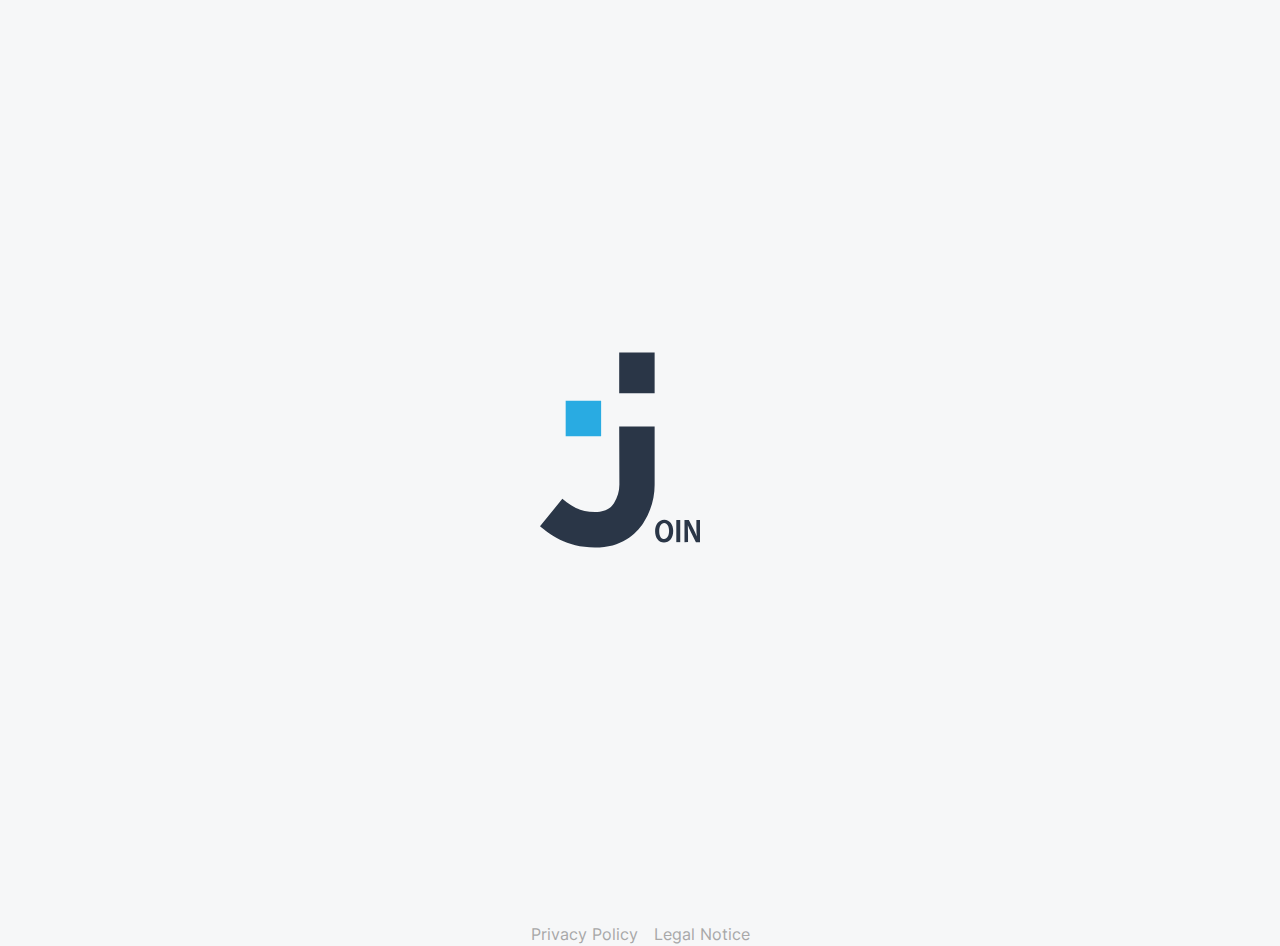
==== index.html @ 6dc1a2e0 "removing unnecessary comments and formatting" ====
<!DOCTYPE html>
<html lang="en">

<head>
  <meta charset="UTF-8" />
  <meta name="viewport" content="width=device-width, initial-scale=1.0" />
  <!-- FAVICON -->
  <link rel="apple-touch-icon" sizes="180x180" href="./img/favicon/apple-touch-icon.png" />
  <link rel="icon" type="image/png" sizes="32x32" href="./img/favicon/favicon-32x32.png" />
  <link rel="icon" type="image/png" sizes="16x16" href="./img/favicon/favicon-16x16.png" />
  <link rel="manifest" href="./img/favicon/site.webmanifest" />
  <link rel="mask-icon" href="./img/favicon/safari-pinned-tab.svg" color="#5bbad5" />
  <link rel="shortcut icon" href="./img/favicon/favicon.ico" />
  <meta name="msapplication-TileColor" content="#da532c" />
  <meta name="msapplication-config" content="./img/favicon/browserconfig.xml" />
  <meta name="theme-color" content="#ffffff" />
  <!-- FAVICON END -->
  <link rel="stylesheet" href="./styles/bootstrap.css" />
  <link rel="stylesheet" href="./styles/fonts.css" />
  <script defer src="./scripts/bootstrap.js"></script>
  <script defer src="./scripts/storage.js"></script>
  <script defer src="./scripts/utils.js"></script>
  <script defer src="./scripts/login.js"></script>
  <link rel="stylesheet" href="./styles/fonts.css" />
  <link rel="stylesheet" href="./styles/index.css" />
  <title>JOIN</title>
</head>

<body onload="init();">
  <nav class="nav p-5">
    <div alt="JOIN Logo" class="logo-img"></div>
    <div class="nav-join-user">
      <span>Not a JOIN user?</span>
      <button class="signup-btn" onclick="showSignup();">Sign up</button>
    </div>
  </nav>
  <div class="topdown-messages" id="topdownMessages">
    You are now logged in!
  </div>
  <main class="main-container">
    <div class="login-box">
      <form onsubmit="login(); return false;" id="loginForm">
        <h1 class="">Log in</h1>
        <span class="login-line"></span>
        <div class="input-container">
          <input class="text-input" type="email" name="email" id="email" placeholder="Email" required />
          <img src="./img/mail.svg" alt="Small Mail Symbol" class="input-icons" />
        </div>
        <div class="input-container">
          <input class="text-input" type="password" name="password" placeholder="Password" id="password" required />
          <img src="./img/lock.svg" alt="Small Lock Symbol" class="input-icons" />
        </div>
        <div class="checkbox-container">
          <div class="remember-me-container">
            <input class="remember-checkbox" type="checkbox" name="remember" id="remember" />
            <span>Remember me</span>
          </div>
          <a onclick="forgotMyPassword();" class="forgot-link">Forgot my password</a>
        </div>
        <div class="login-btn-container">
          <button class="signup-btn" onclick="login();">Log in</button>
          <button class="signup-btn guest-login-btn" type="button" onclick="guestLogin();">
            Guest Log in
          </button>
        </div>
      </form>
    </div>
    <div class="nav-join-user-mobile">
      <span>Not a JOIN user?</span>
      <button class="signup-btn" onclick="showSignup();">Sign up</button>
    </div>
    <footer class="footer-container">
      <a>Privacy Policy</a>
      <a>Legal Notice</a>
    </footer>
  </main>
</body>

</html>
---- styles/fonts.css ----
/* inter-regular - latin */
@font-face {
  font-display: swap; /* Check https://developer.mozilla.org/en-US/docs/Web/CSS/@font-face/font-display for other options. */
  font-family: "Inter";
  font-style: normal;
  font-weight: 400;
  src: url("../fonts/inter-v12-latin-regular.woff2") format("woff2"); /* Chrome 36+, Opera 23+, Firefox 39+, Safari 12+, iOS 10+ */
}
/* inter-700 - latin */
@font-face {
  font-display: swap; /* Check https://developer.mozilla.org/en-US/docs/Web/CSS/@font-face/font-display for other options. */
  font-family: "Inter";
  font-style: normal;
  font-weight: 700;
  src: url("../fonts/inter-v12-latin-700.woff2") format("woff2"); /* Chrome 36+, Opera 23+, Firefox 39+, Safari 12+, iOS 10+ */
}
---- styles/fonts.css ----
/* inter-regular - latin */
@font-face {
  font-display: swap; /* Check https://developer.mozilla.org/en-US/docs/Web/CSS/@font-face/font-display for other options. */
  font-family: "Inter";
  font-style: normal;
  font-weight: 400;
  src: url("../fonts/inter-v12-latin-regular.woff2") format("woff2"); /* Chrome 36+, Opera 23+, Firefox 39+, Safari 12+, iOS 10+ */
}
/* inter-700 - latin */
@font-face {
  font-display: swap; /* Check https://developer.mozilla.org/en-US/docs/Web/CSS/@font-face/font-display for other options. */
  font-family: "Inter";
  font-style: normal;
  font-weight: 700;
  src: url("../fonts/inter-v12-latin-700.woff2") format("woff2"); /* Chrome 36+, Opera 23+, Firefox 39+, Safari 12+, iOS 10+ */
}
---- styles/index.css ----
body {
  background-color: #f6f7f8;
  font-family: Inter;
}

h1 {
  font-weight: 700;
  font-size: 3rem;
}
.logo-img {
  position: absolute;
  top: calc(100vh - 50% - 100px);
  left: calc(100vw - 50% - 100px);
  width: 200px;
  height: 200px;
  z-index: 10;
  animation: logoSlideIn 2s forwards 1s;
  background-image: url(../img/logo_dark.svg);
  background-repeat: no-repeat;
  background-size: contain;
}
.signup-btn {
  display: flex;
  align-items: center;
  justify-content: center;
  font-size: 1.5rem;
  padding: 10px 16px;
  border-radius: 8px;
  background: #2a3647;
  border: none;
  color: white;
}
.nav {
  display: flex;
  justify-content: flex-end;
}
.nav-join-user {
  gap: 35px;
  font-size: 1.25rem;
  display: flex;
  align-items: center;
  opacity: 0;
  animation: appearLoginField 1s forwards 1s;
}

.nav-join-user-mobile {
  align-items: center;
  gap: 35px;
  justify-content: center;
  display: none;
  opacity: 0;
  animation: appearLoginField 1s forwards 1s;
}

.login-box {
  background-color: white;
  position: relative;
  opacity: 0;
  z-index: 5;
  animation: appearLoginField 1s forwards 1s;
  text-align: center;
  align-items: center;
  padding: 32px 0;
  width: 50%;
  min-height: 500px;
  margin: 10vh 100px 0 100px;
  display: flex;
  flex-direction: column;
  border-radius: 30px;
  justify-content: center;
  box-shadow: 0px 0px 14px 3px rgba(0, 0, 0, 0.04);
}

.login-line {
  width: 100px;
  height: 2px;
  align-self: center;
  background-color: #29abe2;
}
.main-container {
  display: flex;
  justify-content: center;
  flex-direction: column;
  align-items: center;
}

form {
  display: flex;
  flex-direction: column;
}

.input-container {
  cursor: text;
  display: flex;
  justify-content: space-between;
  margin: 16px 0;
  padding: 5px 20px;
  border: 1px solid rgba(0, 0, 0, 0.2);
  border-radius: 10px;
}
.text-input,
.text-input:focus {
  border: none;
  outline: none;
}

.login-btn-container {
  margin: 20px 0;

  display: flex;
  justify-content: space-between;
}

.topdown-messages {
  padding: 10px;
  background-color: #2a3647;
  color: white;
  width: 30%;
  border-radius: 10px;
  text-align: center;
  position: absolute;
  left: 35%;
  top: 100px;
  opacity: 0;
}

.show-topdown {
  animation: showTopDownAnimation 3s forwards 1s;
}

.checkbox-container {
  display: flex;
  gap: 20px;
}
.remember-checkbox {
  height: 16px;
  width: 17px;
  margin: 5px 10px;
  cursor: pointer;
  appearance: none;
  -webkit-appearance: none;
  -moz-appearance: none;
  background: url(../img/checkbox.svg);
  background-size: cover;
}

.remember-checkbox:checked {
  background: url(../img/checkbox_checked.svg);
  background-size: cover;
}

.remember-me-container {
  display: flex;
  align-items: center;
}

.forgot-link {
  color: #29abe2;
  text-decoration: none;
  cursor: pointer;
}

.guest-login-btn {
  border: 1px solid #2a3647;
  background-color: white;
  font-weight: 700;
  color: #2a3647;
}
.checkbox-container {
  margin: 10px 10px;
}

.reset-password-btn {
  min-width: 50px;
  align-self: center;
}

.reset-password-input {
  align-self: center;
}

.arrow-back {
  object-fit: cover;
  cursor: pointer;
  width: 37px;
  position: absolute;
  top: 15px;
  left: 15px;
}

.signup-btn-container {
  margin: 29px 0;
  display: flex;
  justify-content: center;
}

.footer-container {
  display: flex;
  gap: 16px;
  color: #a8a8a8;
  margin-top: 180px;
}

.footer-container a {
  cursor: pointer;
}

@keyframes logoSlideIn {
  0% {
    top: calc(100vh - 50% - 100px);
    left: calc(100vw - 50% - 100px);
  }

  100% {
    top: 0px;
    left: 10px;
    transform: scale(0.5);
  }
}

@keyframes logoSlideInMobile {
  0% {
    background-image: url(../img/logo_dark.svg);
    top: calc(100vh - 50% - 100px);
    left: calc(100vw - 50% - 100px);
  }

  100% {
    background-image: url(../img/logo_dark.svg);
    top: 0px;
    left: 10px;
    transform: scale(0.5);
  }
}

@keyframes mobileBackgroundColorChange {
  0% {
  }
  100% {
    background-color: #f6f7f8;
  }
}

@keyframes appearLoginField {
  0% {
    opacity: 0;
  }

  100% {
    opacity: 1;
  }
}

@keyframes showTopDownAnimation {
  0% {
    opacity: 0;
  }

  30% {
    opacity: 1;
  }

  90% {
    opacity: 1;
  }
  100% {
    opacity: 0;
  }
}

@media only screen and (max-width: 750px) {
  .login-box {
    width: 70%;
    margin: 15vh 20px 50px 20px;
  }
  .login-line {
    margin-bottom: 40px;
  }
}
@media only screen and (max-width: 600px) {
  body {
    background-color: #2a3647;
    animation: mobileBackgroundColorChange 2s forwards 1s;
  }
  form {
    align-items: center;
  }
  .logo-img {
    background-image: url(../img/logo_white.svg);
    animation: logoSlideInMobile 2s forwards 1s;
  }
  .login-box {
    width: 90%;
  }
  .footer-container {
    margin-top: 0;
    margin-bottom: 50px;
  }
  .nav-join-user {
    display: none;
  }
  .login-btn-container {
    justify-content: space-around;
    flex-direction: column;
    max-width: fit-content;
    gap: 20px;
  }
  .nav-join-user-mobile {
    display: flex;
    margin-bottom: 100px;
  }
  .input-container {
    margin-right: 20px;
    margin-left: 20px;
  }
  .checkbox-container {
    flex-direction: column-reverse;
    align-self: flex-start;
    gap: 5px;
  }
  .remember-me-container {
    justify-content: flex-start;
  }
  .remember-checkbox {
    margin: 0;
    margin-right: 10px;
  }
}

@media only screen and (max-width: 390px) {
}
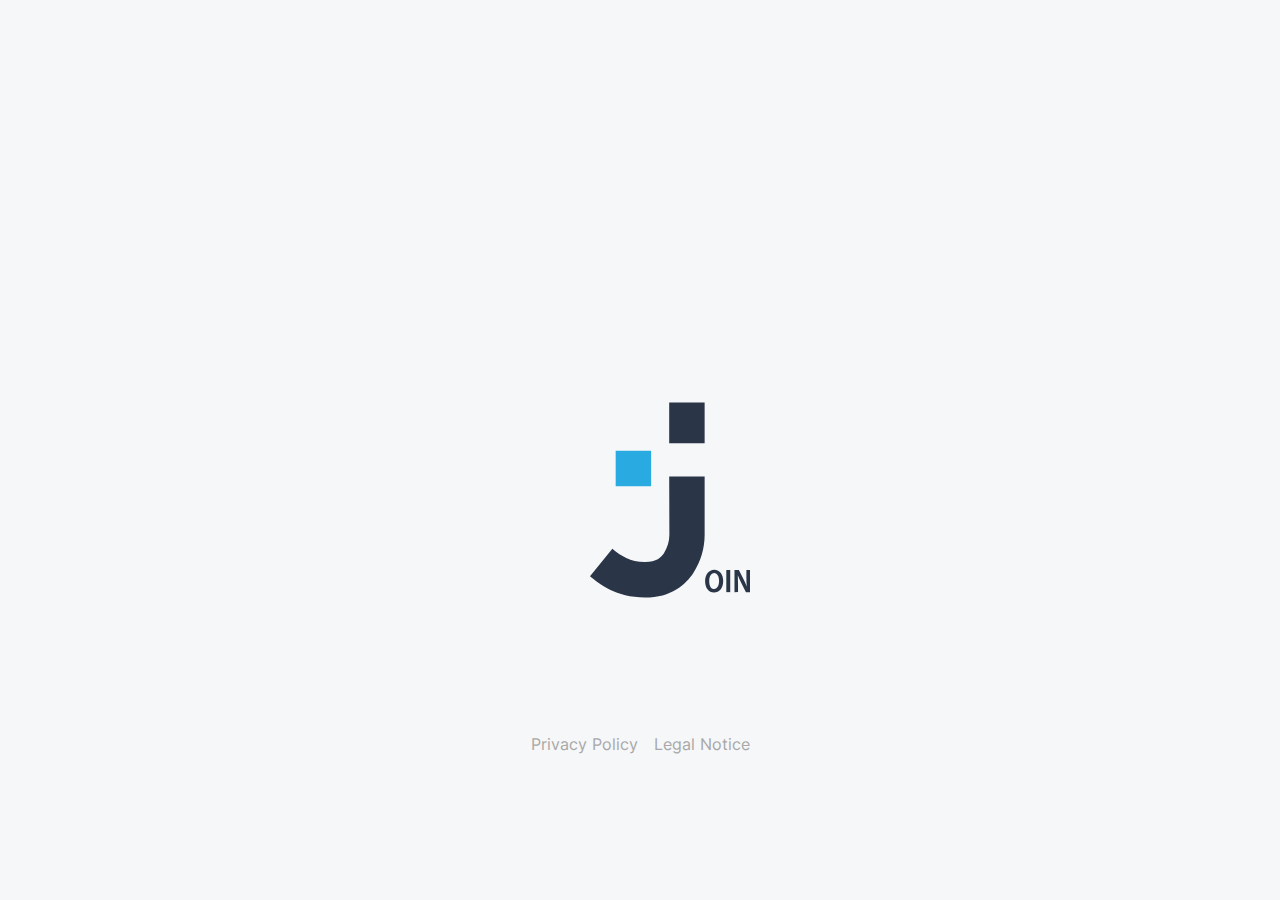
==== commit 97313e62: "fixed login and mark site as active" ====
--- a/index.html
+++ b/index.html
@@ -1,79 +1,129 @@
 <!DOCTYPE html>
 <html lang="en">
+  <head>
+    <meta charset="UTF-8" />
+    <meta name="viewport" content="width=device-width, initial-scale=1.0" />
+    <!-- FAVICON -->
+    <link
+      rel="apple-touch-icon"
+      sizes="180x180"
+      href="./img/favicon/apple-touch-icon.png"
+    />
+    <link
+      rel="icon"
+      type="image/png"
+      sizes="32x32"
+      href="./img/favicon/favicon-32x32.png"
+    />
+    <link
+      rel="icon"
+      type="image/png"
+      sizes="16x16"
+      href="./img/favicon/favicon-16x16.png"
+    />
+    <link
+      rel="mask-icon"
+      href="./img/favicon/safari-pinned-tab.svg"
+      color="#5bbad5"
+    />
+    <link rel="shortcut icon" href="./img/favicon/favicon.ico" />
+    <meta name="msapplication-TileColor" content="#da532c" />
+    <meta
+      name="msapplication-config"
+      content="./img/favicon/browserconfig.xml"
+    />
+    <meta name="theme-color" content="#ffffff" />
+    <!-- FAVICON END -->
+    <link rel="stylesheet" href="./styles/bootstrap.css" />
+    <link rel="stylesheet" href="./styles/fonts.css" />
+    <script defer src="./scripts/bootstrap.js"></script>
+    <script defer src="./scripts/utils.js"></script>
+    <script defer src="./scripts/storage.js"></script>
+    <script defer src="./scripts/templateFunctions/login-template.js"></script>
+    <script defer src="./scripts/login.js"></script>
+    <link rel="stylesheet" href="./styles/fonts.css" />
+    <link rel="stylesheet" href="./styles/index.css" />
+    <title>JOIN</title>
+  </head>
 
-<head>
-  <meta charset="UTF-8" />
-  <meta name="viewport" content="width=device-width, initial-scale=1.0" />
-  <!-- FAVICON -->
-  <link rel="apple-touch-icon" sizes="180x180" href="./img/favicon/apple-touch-icon.png" />
-  <link rel="icon" type="image/png" sizes="32x32" href="./img/favicon/favicon-32x32.png" />
-  <link rel="icon" type="image/png" sizes="16x16" href="./img/favicon/favicon-16x16.png" />
-  <link rel="manifest" href="./img/favicon/site.webmanifest" />
-  <link rel="mask-icon" href="./img/favicon/safari-pinned-tab.svg" color="#5bbad5" />
-  <link rel="shortcut icon" href="./img/favicon/favicon.ico" />
-  <meta name="msapplication-TileColor" content="#da532c" />
-  <meta name="msapplication-config" content="./img/favicon/browserconfig.xml" />
-  <meta name="theme-color" content="#ffffff" />
-  <!-- FAVICON END -->
-  <link rel="stylesheet" href="./styles/bootstrap.css" />
-  <link rel="stylesheet" href="./styles/fonts.css" />
-  <script defer src="./scripts/bootstrap.js"></script>
-  <script defer src="./scripts/storage.js"></script>
-  <script defer src="./scripts/utils.js"></script>
-  <script defer src="./scripts/login.js"></script>
-  <link rel="stylesheet" href="./styles/fonts.css" />
-  <link rel="stylesheet" href="./styles/index.css" />
-  <title>JOIN</title>
-</head>
-
-<body onload="init();">
-  <nav class="nav p-5">
-    <div alt="JOIN Logo" class="logo-img"></div>
-    <div class="nav-join-user">
-      <span>Not a JOIN user?</span>
-      <button class="signup-btn" onclick="showSignup();">Sign up</button>
-    </div>
-  </nav>
-  <div class="topdown-messages" id="topdownMessages">
-    You are now logged in!
-  </div>
-  <main class="main-container">
-    <div class="login-box">
-      <form onsubmit="login(); return false;" id="loginForm">
-        <h1 class="">Log in</h1>
-        <span class="login-line"></span>
-        <div class="input-container">
-          <input class="text-input" type="email" name="email" id="email" placeholder="Email" required />
-          <img src="./img/mail.svg" alt="Small Mail Symbol" class="input-icons" />
-        </div>
-        <div class="input-container">
-          <input class="text-input" type="password" name="password" placeholder="Password" id="password" required />
-          <img src="./img/lock.svg" alt="Small Lock Symbol" class="input-icons" />
-        </div>
-        <div class="checkbox-container">
-          <div class="remember-me-container">
-            <input class="remember-checkbox" type="checkbox" name="remember" id="remember" />
-            <span>Remember me</span>
+  <body onload="init();">
+    <nav class="nav p-5">
+      <div alt="JOIN Logo" class="logo-img"></div>
+      <div class="nav-join-user">
+        <span>Not a JOIN user?</span>
+        <button class="signup-btn" onclick="showSignup();">Sign up</button>
+      </div>
+    </nav>
+    <main class="main-container">
+      <div class="login-box">
+        <form onsubmit="login(); return false;" id="loginForm">
+          <h1 class="">Log in</h1>
+          <span class="login-line"></span>
+          <div class="input-container">
+            <input
+              class="text-input"
+              type="email"
+              name="email"
+              id="email"
+              placeholder="Email"
+              required
+            />
+            <img
+              src="./img/mail.svg"
+              alt="Small Mail Symbol"
+              class="input-icons"
+            />
           </div>
-          <a onclick="forgotMyPassword();" class="forgot-link">Forgot my password</a>
-        </div>
-        <div class="login-btn-container">
-          <button class="signup-btn" onclick="login();">Log in</button>
-          <button class="signup-btn guest-login-btn" type="button" onclick="guestLogin();">
-            Guest Log in
-          </button>
-        </div>
-      </form>
-    </div>
-    <div class="nav-join-user-mobile">
-      <span>Not a JOIN user?</span>
-      <button class="signup-btn" onclick="showSignup();">Sign up</button>
-    </div>
-    <footer class="footer-container">
-      <a>Privacy Policy</a>
-      <a>Legal Notice</a>
-    </footer>
-  </main>
-</body>
-
-</html>+          <div class="input-container" id="passwordContainer">
+            <input
+              class="text-input"
+              type="password"
+              name="password"
+              placeholder="Password"
+              id="password"
+              required
+            />
+            <img
+              src="./img/lock.svg"
+              alt="Small Lock Symbol"
+              class="input-icons"
+            />
+          </div>
+          <div class="error-message d-none">Ups! your password don’t match</div>
+          <div class="checkbox-container">
+            <div class="remember-me-container">
+              <input
+                class="remember-checkbox"
+                type="checkbox"
+                name="remember"
+                id="remember"
+              />
+              <span>Remember me</span>
+            </div>
+            <a onclick="forgotMyPassword();" class="forgot-link"
+              >Forgot my password</a
+            >
+          </div>
+          <div class="login-btn-container">
+            <button class="signup-btn" type="submit">Log in</button>
+            <button
+              class="signup-btn guest-login-btn"
+              type="button"
+              onclick="guestLogin();"
+            >
+              Guest Log in
+            </button>
+          </div>
+        </form>
+      </div>
+      <div class="nav-join-user-mobile">
+        <span>Not a JOIN user?</span>
+        <button class="signup-btn" onclick="showSignup();">Sign up</button>
+      </div>
+      <footer class="footer-container">
+        <a href="privacy.html">Privacy Policy</a>
+        <a href="legal.html">Legal Notice</a>
+      </footer>
+    </main>
+  </body>
+</html>
--- a/styles/index.css
+++ b/styles/index.css
@@ -9,8 +9,8 @@
 }
 .logo-img {
   position: absolute;
-  top: calc(100vh - 50% - 100px);
-  left: calc(100vw - 50% - 100px);
+  top: calc(100vh - 50% - 50px);
+  left: calc(100vw - 50% - 50px);
   width: 200px;
   height: 200px;
   z-index: 10;
@@ -29,7 +29,15 @@
   background: #2a3647;
   border: none;
   color: white;
-}
+  transition: 75ms ease-out;
+}
+
+.signup-btn:hover {
+  background: #29abe2;
+  box-shadow: 0px 4px 4px 0px rgba(0, 0, 0, 0.25);
+  transition: all 75ms ease-in-out;
+}
+
 .nav {
   display: flex;
   justify-content: flex-end;
@@ -55,6 +63,7 @@
 .login-box {
   background-color: white;
   position: relative;
+  max-width: 800px;
   opacity: 0;
   z-index: 5;
   animation: appearLoginField 1s forwards 1s;
@@ -63,7 +72,7 @@
   padding: 32px 0;
   width: 50%;
   min-height: 500px;
-  margin: 10vh 100px 0 100px;
+  margin: 30px 100px 0 100px;
   display: flex;
   flex-direction: column;
   border-radius: 30px;
@@ -154,6 +163,31 @@
   align-items: center;
 }
 
+.remember-me-container a,
+.checkbox-container a {
+  text-decoration: none;
+  color: #29abe2;
+}
+
+.remember-me-container a:hover,
+.checkbox-container a:hover {
+  text-decoration: underline;
+  transition: all 75ms ease-in-out;
+}
+
+.input-container:focus-within {
+  border: 1px solid #29abe2;
+}
+
+.forgotText {
+  max-width: 90%;
+}
+
+.remember-checkbox:hover {
+  -webkit-box-shadow: 0px 0px 1px 1px rgba(42, 54, 71, 0.2);
+  box-shadow: 0px 0px 1px 1px rgba(42, 54, 71, 0.2);
+}
+
 .forgot-link {
   color: #29abe2;
   text-decoration: none;
@@ -165,6 +199,24 @@
   background-color: white;
   font-weight: 700;
   color: #2a3647;
+}
+
+.guest-login-btn:hover {
+  box-shadow: 0px 4px 4px 0px rgba(0, 0, 0, 0.25);
+  border: 1px solid #29abe2;
+  background-color: transparent;
+  color: #29abe2;
+}
+
+.wrong-password {
+  border: 1px solid red;
+}
+.error-message {
+  color: red;
+  margin-top: -10px;
+  margin-bottom: 10px;
+  font-size: 0.75rem;
+  text-align: left;
 }
 .checkbox-container {
   margin: 10px 10px;
@@ -196,13 +248,20 @@
 
 .footer-container {
   display: flex;
+  margin-top: 50px;
   gap: 16px;
   color: #a8a8a8;
-  margin-top: 180px;
 }
 
 .footer-container a {
   cursor: pointer;
+  text-decoration: none;
+  color: #a8a8a8;
+}
+
+.footer-container a:hover {
+  color: #29abe2;
+  font-weight: 700;
 }
 
 @keyframes logoSlideIn {
@@ -271,7 +330,7 @@
 @media only screen and (max-width: 750px) {
   .login-box {
     width: 70%;
-    margin: 15vh 20px 50px 20px;
+    margin: 30px 20px 50px 20px;
   }
   .login-line {
     margin-bottom: 40px;
@@ -288,6 +347,8 @@
   .logo-img {
     background-image: url(../img/logo_white.svg);
     animation: logoSlideInMobile 2s forwards 1s;
+    width: 100px;
+    height: 100px;
   }
   .login-box {
     width: 90%;
@@ -307,7 +368,7 @@
   }
   .nav-join-user-mobile {
     display: flex;
-    margin-bottom: 100px;
+    margin-bottom: 50px;
   }
   .input-container {
     margin-right: 20px;
@@ -327,5 +388,14 @@
   }
 }
 
-@media only screen and (max-width: 390px) {
-}
+@media only screen and (max-width: 350px) {
+  .input-container {
+    width: 70%;
+  }
+  .input-container input {
+    width: 80%;
+  }
+  .checkbox-container {
+    margin-left: 20px;
+  }
+}
